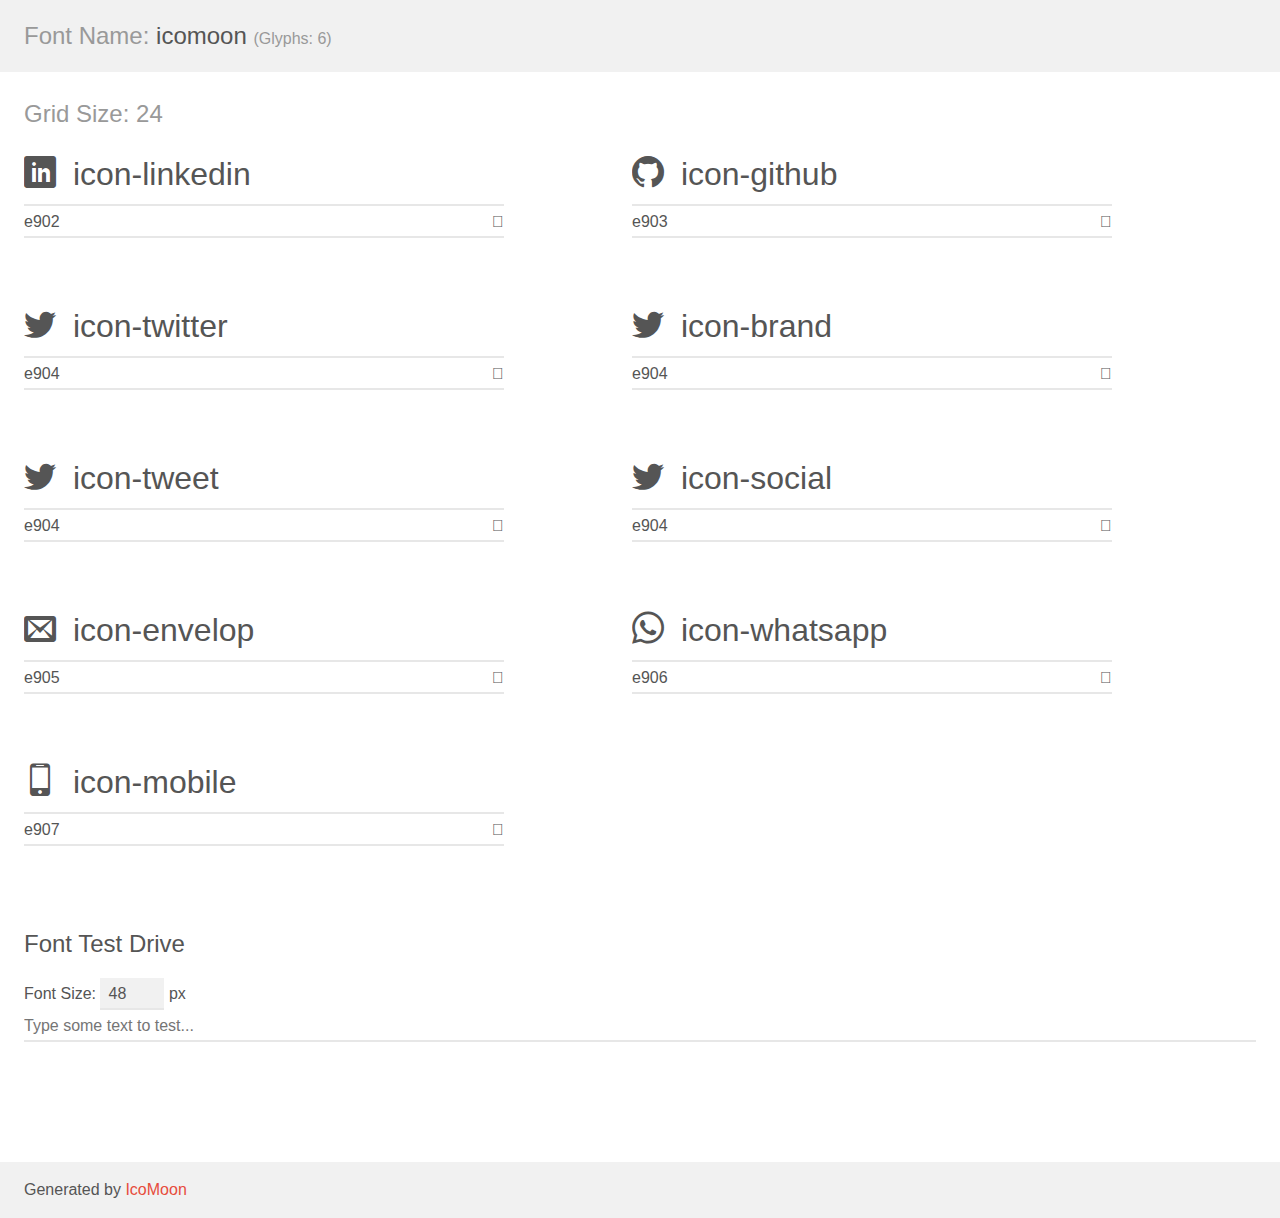
==== assets/fonts/demo.html @ e4662486 "update sections and create the footer" ====
<!doctype html>
<html>
<head>
    <meta charset="utf-8">
    <title>IcoMoon Demo</title>
    <meta name="description" content="An Icon Font Generated By IcoMoon.io">
    <meta name="viewport" content="width=device-width, initial-scale=1">
    <link rel="stylesheet" href="demo-files/demo.css">
    <link rel="stylesheet" href="style.css"></head>
<body>
    <div class="bgc1 clearfix">
        <h1 class="mhmm mvm"><span class="fgc1">Font Name:</span> icomoon <small class="fgc1">(Glyphs:&nbsp;6)</small></h1>
    </div>
    <div class="clearfix mhl ptl">
        <h1 class="mvm mtn fgc1">Grid Size: 24</h1>
        <div class="glyph fs1">
            <div class="clearfix bshadow0 pbs">
                <span class="icon-linkedin"></span>
                <span class="mls"> icon-linkedin</span>
            </div>
            <fieldset class="fs0 size1of1 clearfix hidden-false">
                <input type="text" readonly value="e902" class="unit size1of2" />
                <input type="text" maxlength="1" readonly value="&#xe902;" class="unitRight size1of2 talign-right" />
            </fieldset>
            <div class="fs0 bshadow0 clearfix hidden-true">
                <span class="unit pvs fgc1">liga: </span>
                <input type="text" readonly value="" class="liga unitRight" />
            </div>
        </div>
        <div class="glyph fs1">
            <div class="clearfix bshadow0 pbs">
                <span class="icon-github"></span>
                <span class="mls"> icon-github</span>
            </div>
            <fieldset class="fs0 size1of1 clearfix hidden-false">
                <input type="text" readonly value="e903" class="unit size1of2" />
                <input type="text" maxlength="1" readonly value="&#xe903;" class="unitRight size1of2 talign-right" />
            </fieldset>
            <div class="fs0 bshadow0 clearfix hidden-true">
                <span class="unit pvs fgc1">liga: </span>
                <input type="text" readonly value="" class="liga unitRight" />
            </div>
        </div>
        <div class="glyph fs1">
            <div class="clearfix bshadow0 pbs">
                <span class="icon-twitter"></span>
                <span class="mls"> icon-twitter</span>
            </div>
            <fieldset class="fs0 size1of1 clearfix hidden-false">
                <input type="text" readonly value="e904" class="unit size1of2" />
                <input type="text" maxlength="1" readonly value="&#xe904;" class="unitRight size1of2 talign-right" />
            </fieldset>
            <div class="fs0 bshadow0 clearfix hidden-true">
                <span class="unit pvs fgc1">liga: </span>
                <input type="text" readonly value="" class="liga unitRight" />
            </div>
        </div>
        <div class="glyph fs1">
            <div class="clearfix bshadow0 pbs">
                <span class="icon-brand"></span>
                <span class="mls"> icon-brand</span>
            </div>
            <fieldset class="fs0 size1of1 clearfix hidden-false">
                <input type="text" readonly value="e904" class="unit size1of2" />
                <input type="text" maxlength="1" readonly value="&#xe904;" class="unitRight size1of2 talign-right" />
            </fieldset>
            <div class="fs0 bshadow0 clearfix hidden-true">
                <span class="unit pvs fgc1">liga: </span>
                <input type="text" readonly value="" class="liga unitRight" />
            </div>
        </div>
        <div class="glyph fs1">
            <div class="clearfix bshadow0 pbs">
                <span class="icon-tweet"></span>
                <span class="mls"> icon-tweet</span>
            </div>
            <fieldset class="fs0 size1of1 clearfix hidden-false">
                <input type="text" readonly value="e904" class="unit size1of2" />
                <input type="text" maxlength="1" readonly value="&#xe904;" class="unitRight size1of2 talign-right" />
            </fieldset>
            <div class="fs0 bshadow0 clearfix hidden-true">
                <span class="unit pvs fgc1">liga: </span>
                <input type="text" readonly value="" class="liga unitRight" />
            </div>
        </div>
        <div class="glyph fs1">
            <div class="clearfix bshadow0 pbs">
                <span class="icon-social"></span>
                <span class="mls"> icon-social</span>
            </div>
            <fieldset class="fs0 size1of1 clearfix hidden-false">
                <input type="text" readonly value="e904" class="unit size1of2" />
                <input type="text" maxlength="1" readonly value="&#xe904;" class="unitRight size1of2 talign-right" />
            </fieldset>
            <div class="fs0 bshadow0 clearfix hidden-true">
                <span class="unit pvs fgc1">liga: </span>
                <input type="text" readonly value="" class="liga unitRight" />
            </div>
        </div>
        <div class="glyph fs1">
            <div class="clearfix bshadow0 pbs">
                <span class="icon-envelop"></span>
                <span class="mls"> icon-envelop</span>
            </div>
            <fieldset class="fs0 size1of1 clearfix hidden-false">
                <input type="text" readonly value="e905" class="unit size1of2" />
                <input type="text" maxlength="1" readonly value="&#xe905;" class="unitRight size1of2 talign-right" />
            </fieldset>
            <div class="fs0 bshadow0 clearfix hidden-true">
                <span class="unit pvs fgc1">liga: </span>
                <input type="text" readonly value="" class="liga unitRight" />
            </div>
        </div>
        <div class="glyph fs1">
            <div class="clearfix bshadow0 pbs">
                <span class="icon-whatsapp"></span>
                <span class="mls"> icon-whatsapp</span>
            </div>
            <fieldset class="fs0 size1of1 clearfix hidden-false">
                <input type="text" readonly value="e906" class="unit size1of2" />
                <input type="text" maxlength="1" readonly value="&#xe906;" class="unitRight size1of2 talign-right" />
            </fieldset>
            <div class="fs0 bshadow0 clearfix hidden-true">
                <span class="unit pvs fgc1">liga: </span>
                <input type="text" readonly value="" class="liga unitRight" />
            </div>
        </div>
        <div class="glyph fs1">
            <div class="clearfix bshadow0 pbs">
                <span class="icon-mobile"></span>
                <span class="mls"> icon-mobile</span>
            </div>
            <fieldset class="fs0 size1of1 clearfix hidden-false">
                <input type="text" readonly value="e907" class="unit size1of2" />
                <input type="text" maxlength="1" readonly value="&#xe907;" class="unitRight size1of2 talign-right" />
            </fieldset>
            <div class="fs0 bshadow0 clearfix hidden-true">
                <span class="unit pvs fgc1">liga: </span>
                <input type="text" readonly value="" class="liga unitRight" />
            </div>
        </div>
    </div>

    <!--[if gt IE 8]><!-->
    <div class="mhl clearfix mbl">
        <h1>Font Test Drive</h1>
        <label>
            Font Size: <input id="fontSize" type="number" class="textbox0 mbm"
            min="8" value="48" />
            px
        </label>
        <input id="testText" type="text" class="phl size1of1 mvl"
        placeholder="Type some text to test..." value=""/>
        <div id="testDrive" class="icon-" style="font-family: icomoon">&nbsp;
        </div>
    </div>
    <!--<![endif]-->
    <div class="bgc1 clearfix">
        <p class="mhl">Generated by <a href="https://icomoon.io/app">IcoMoon</a></p>
    </div>

    <script src="demo-files/demo.js"></script>
</body>
</html>
---- assets/fonts/demo-files/demo.css ----
body {
  padding: 0;
  margin: 0;
  font-family: sans-serif;
  font-size: 1em;
  line-height: 1.5;
  color: #555;
  background: #fff;
}
h1 {
  font-size: 1.5em;
  font-weight: normal;
}
small {
  font-size: .66666667em;
}
a {
  color: #e74c3c;
  text-decoration: none;
}
a:hover, a:focus {
  box-shadow: 0 1px #e74c3c;
}
.bshadow0, input {
  box-shadow: inset 0 -2px #e7e7e7;
}
input:hover {
  box-shadow: inset 0 -2px #ccc;
}
input, fieldset {
  font-family: sans-serif;
  font-size: 1em;
  margin: 0;
  padding: 0;
  border: 0;
}
input {
  color: inherit;
  line-height: 1.5;
  height: 1.5em;
  padding: .25em 0;
}
input:focus {
  outline: none;
  box-shadow: inset 0 -2px #449fdb;
}
.glyph {
  font-size: 16px;
  width: 15em;
  padding-bottom: 1em;
  margin-right: 4em;
  margin-bottom: 1em;
  float: left;
  overflow: hidden;
}
.liga {
  width: 80%;
  width: calc(100% - 2.5em);
}
.talign-right {
  text-align: right;
}
.talign-center {
  text-align: center;
}
.bgc1 {
  background: #f1f1f1;
}
.fgc1 {
  color: #999;
}
.fgc0 {
  color: #000;
}
p {
  margin-top: 1em;
  margin-bottom: 1em;
}
.mvm {
  margin-top: .75em;
  margin-bottom: .75em;
}
.mtn {
  margin-top: 0;
}
.mtl, .mal {
  margin-top: 1.5em;
}
.mbl, .mal {
  margin-bottom: 1.5em;
}
.mal, .mhl {
  margin-left: 1.5em;
  margin-right: 1.5em;
}
.mhmm {
  margin-left: 1em;
  margin-right: 1em;
}
.mls {
  margin-left: .25em;
}
.ptl {
  padding-top: 1.5em;
}
.pbs, .pvs {
  padding-bottom: .25em;
}
.pvs, .pts {
  padding-top: .25em;
}
.unit {
  float: left;
}
.unitRight {
  float: right;
}
.size1of2 {
  width: 50%;
}
.size1of1 {
  width: 100%;
}
.clearfix:before, .clearfix:after {
  content: " ";
  display: table;
}
.clearfix:after {
  clear: both;
}
.hidden-true {
  display: none;
}
.textbox0 {
  width: 3em;
  background: #f1f1f1;
  padding: .25em .5em;
  line-height: 1.5;
  height: 1.5em;
}
#testDrive {
  display: block;
  padding-top: 24px;
  line-height: 1.5;
}
.fs0 {
  font-size: 16px;
}
.fs1 {
  font-size: 32px;
}
---- assets/fonts/style.css ----
@font-face {
  font-family: 'icomoon';
  src:  url('fonts/icomoon.eot?nojduy');
  src:  url('fonts/icomoon.eot?nojduy#iefix') format('embedded-opentype'),
    url('fonts/icomoon.ttf?nojduy') format('truetype'),
    url('fonts/icomoon.woff?nojduy') format('woff'),
    url('fonts/icomoon.svg?nojduy#icomoon') format('svg');
  font-weight: normal;
  font-style: normal;
  font-display: block;
}

[class^="icon-"], [class*=" icon-"] {
  /* use !important to prevent issues with browser extensions that change fonts */
  font-family: 'icomoon' !important;
  speak: never;
  font-style: normal;
  font-weight: normal;
  font-variant: normal;
  text-transform: none;
  line-height: 1;

  /* Better Font Rendering =========== */
  -webkit-font-smoothing: antialiased;
  -moz-osx-font-smoothing: grayscale;
}

.icon-linkedin:before {
  content: "\e902";
}
.icon-github:before {
  content: "\e903";
}
.icon-twitter:before {
  content: "\e904";
}
.icon-brand:before {
  content: "\e904";
}
.icon-tweet:before {
  content: "\e904";
}
.icon-social:before {
  content: "\e904";
}
.icon-envelop:before {
  content: "\e905";
}
.icon-whatsapp:before {
  content: "\e906";
}
.icon-mobile:before {
  content: "\e907";
}
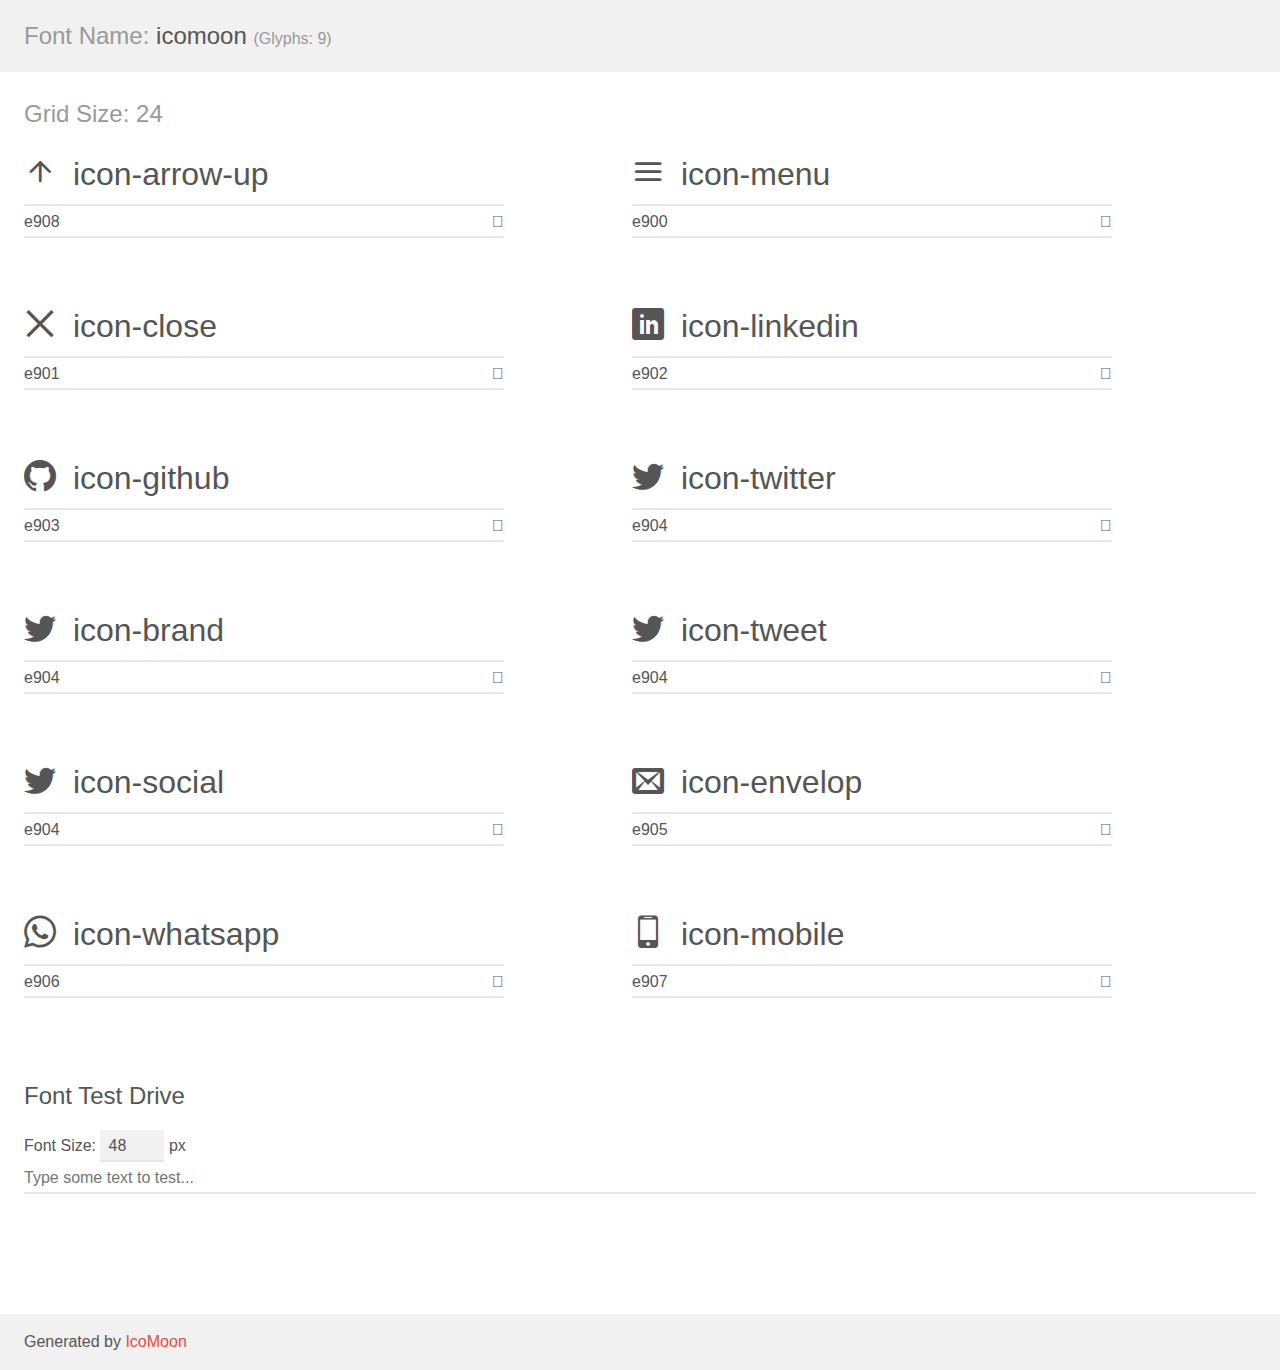
==== commit 980eadd1: "uptates" ====
--- a/assets/fonts/demo.html
+++ b/assets/fonts/demo.html
@@ -9,10 +9,52 @@
     <link rel="stylesheet" href="style.css"></head>
 <body>
     <div class="bgc1 clearfix">
-        <h1 class="mhmm mvm"><span class="fgc1">Font Name:</span> icomoon <small class="fgc1">(Glyphs:&nbsp;6)</small></h1>
+        <h1 class="mhmm mvm"><span class="fgc1">Font Name:</span> icomoon <small class="fgc1">(Glyphs:&nbsp;9)</small></h1>
     </div>
     <div class="clearfix mhl ptl">
         <h1 class="mvm mtn fgc1">Grid Size: 24</h1>
+        <div class="glyph fs1">
+            <div class="clearfix bshadow0 pbs">
+                <span class="icon-arrow-up"></span>
+                <span class="mls"> icon-arrow-up</span>
+            </div>
+            <fieldset class="fs0 size1of1 clearfix hidden-false">
+                <input type="text" readonly value="e908" class="unit size1of2" />
+                <input type="text" maxlength="1" readonly value="&#xe908;" class="unitRight size1of2 talign-right" />
+            </fieldset>
+            <div class="fs0 bshadow0 clearfix hidden-true">
+                <span class="unit pvs fgc1">liga: </span>
+                <input type="text" readonly value="" class="liga unitRight" />
+            </div>
+        </div>
+        <div class="glyph fs1">
+            <div class="clearfix bshadow0 pbs">
+                <span class="icon-menu"></span>
+                <span class="mls"> icon-menu</span>
+            </div>
+            <fieldset class="fs0 size1of1 clearfix hidden-false">
+                <input type="text" readonly value="e900" class="unit size1of2" />
+                <input type="text" maxlength="1" readonly value="&#xe900;" class="unitRight size1of2 talign-right" />
+            </fieldset>
+            <div class="fs0 bshadow0 clearfix hidden-true">
+                <span class="unit pvs fgc1">liga: </span>
+                <input type="text" readonly value="" class="liga unitRight" />
+            </div>
+        </div>
+        <div class="glyph fs1">
+            <div class="clearfix bshadow0 pbs">
+                <span class="icon-close"></span>
+                <span class="mls"> icon-close</span>
+            </div>
+            <fieldset class="fs0 size1of1 clearfix hidden-false">
+                <input type="text" readonly value="e901" class="unit size1of2" />
+                <input type="text" maxlength="1" readonly value="&#xe901;" class="unitRight size1of2 talign-right" />
+            </fieldset>
+            <div class="fs0 bshadow0 clearfix hidden-true">
+                <span class="unit pvs fgc1">liga: </span>
+                <input type="text" readonly value="" class="liga unitRight" />
+            </div>
+        </div>
         <div class="glyph fs1">
             <div class="clearfix bshadow0 pbs">
                 <span class="icon-linkedin"></span>
--- a/assets/fonts/style.css
+++ b/assets/fonts/style.css
@@ -1,10 +1,10 @@
 @font-face {
   font-family: 'icomoon';
-  src:  url('fonts/icomoon.eot?nojduy');
-  src:  url('fonts/icomoon.eot?nojduy#iefix') format('embedded-opentype'),
-    url('fonts/icomoon.ttf?nojduy') format('truetype'),
-    url('fonts/icomoon.woff?nojduy') format('woff'),
-    url('fonts/icomoon.svg?nojduy#icomoon') format('svg');
+  src:  url('fonts/icomoon.eot?61i1uc');
+  src:  url('fonts/icomoon.eot?61i1uc#iefix') format('embedded-opentype'),
+    url('fonts/icomoon.ttf?61i1uc') format('truetype'),
+    url('fonts/icomoon.woff?61i1uc') format('woff'),
+    url('fonts/icomoon.svg?61i1uc#icomoon') format('svg');
   font-weight: normal;
   font-style: normal;
   font-display: block;
@@ -25,6 +25,15 @@
   -moz-osx-font-smoothing: grayscale;
 }
 
+.icon-arrow-up:before {
+  content: "\e908";
+}
+.icon-menu:before {
+  content: "\e900";
+}
+.icon-close:before {
+  content: "\e901";
+}
 .icon-linkedin:before {
   content: "\e902";
 }
@@ -51,4 +60,4 @@
 }
 .icon-mobile:before {
   content: "\e907";
-}+}
